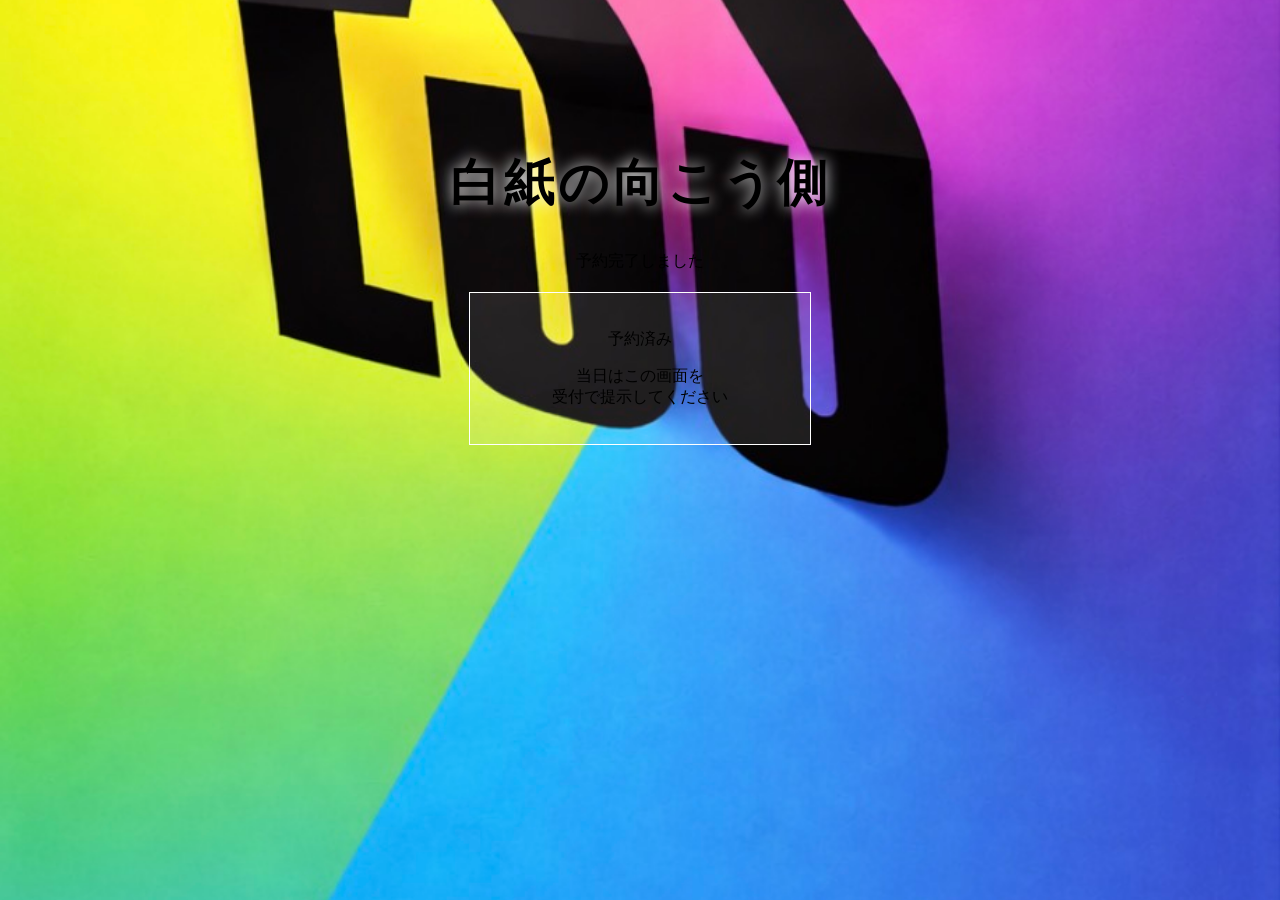
==== complete.html @ 4f67d164 "first commit" ====
<!DOCTYPE html>
<html>

<head>
    <meta charset="UTF-8">
    <title>予約完了</title>
    <link rel="stylesheet" href="style.css">
</head>

<body>

<div class="container">

    <h1>白紙の向こう側</h1>

    <p class="catchcopy">
        予約完了しました
    </p>

    <div class="info-box">

        <p>予約済み</p>

        <p>
            当日はこの画面を<br>
            受付で提示してください
        </p>

    </div>

</div>

</body>

</html>
---- style.css ----
body {
    background-image: url("images/background.jpg");
    background-size: cover;
    background-position: center;
    background-repeat: no-repeat;
}
h1 {
    text-align: center;
    font-size: 50px;
    margin-top: 150px;
    font-weight: bold;
    letter-spacing: 4px;
    text-shadow: 0 0 15px white;
}
p {
    text-align: center;
}
button {
    width: 250px;
    height: 60px;
}
.container {
    width: 600px;
    margin: 0 auto;
}
.reserve-button {
    display: block;
    margin: 40px auto;
    width: 250px;
    height: 60px;
    background-color: white;
    color: black;
    font-size: 20px;
    border: none;
    border-radius: 30px;
}
.reserve-button:hover {
    background-color: black;
    color: white;
}
.info-box {
    margin: 20px auto;
    padding: 20px;
    width: 300px;
    background-color: rgba(255, 255, 255, 0.1);
    border: 1px solid white;
}
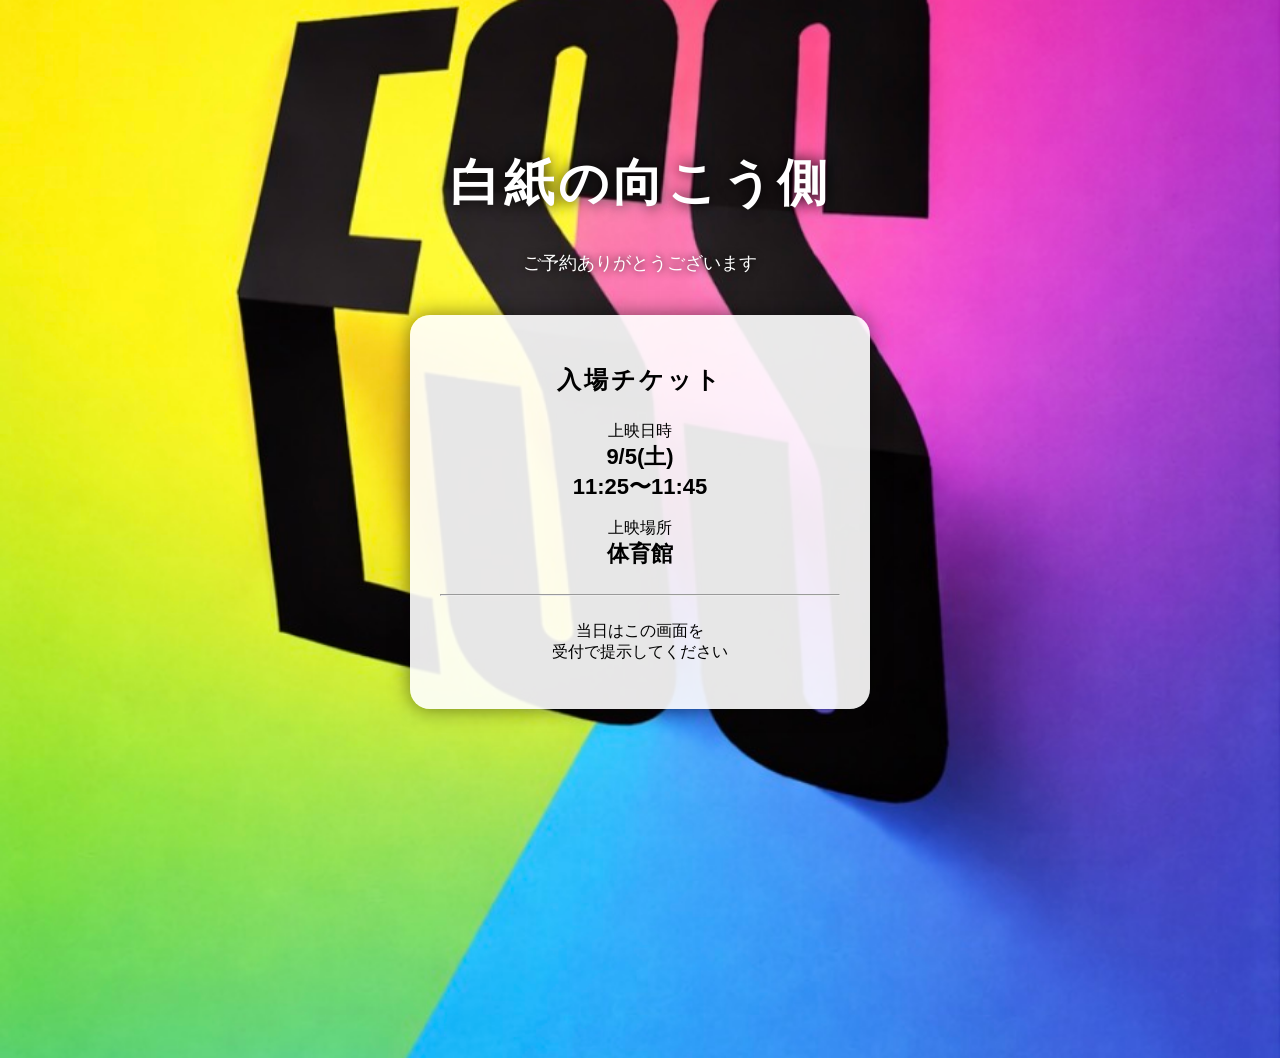
==== commit 01dc2af9: "improve complete page" ====
--- a/complete.html
+++ b/complete.html
@@ -1,9 +1,9 @@
 <!DOCTYPE html>
-<html>
+<html lang="ja">
 
 <head>
     <meta charset="UTF-8">
-    <title>予約完了</title>
+    <title>予約完了｜白紙の向こう側</title>
     <link rel="stylesheet" href="style.css">
 </head>
 
@@ -11,15 +11,28 @@
 
 <div class="container">
 
-    <h1>白紙の向こう側</h1>
+    <h1 class="title">白紙の向こう側</h1>
 
     <p class="catchcopy">
-        予約完了しました
+        ご予約ありがとうございます
     </p>
 
-    <div class="info-box">
+    <div class="ticket">
 
-        <p>予約済み</p>
+        <h2>入場チケット</h2>
+
+        <p>
+            上映日時<br>
+            <strong>9/5(土)<br>
+            11:25〜11:45</strong>
+        </p>
+
+        <p>
+            上映場所<br>
+            <strong>体育館</strong>
+        </p>
+
+        <hr>
 
         <p>
             当日はこの画面を<br>
--- a/style.css
+++ b/style.css
@@ -3,26 +3,37 @@
     background-size: cover;
     background-position: center;
     background-repeat: no-repeat;
+    min-height: 100vh;
+    color: white;
+    font-family: sans-serif;
 }
+
+.container {
+    width: 90%;
+    max-width: 600px;
+    margin: 0 auto;
+}
+
 h1 {
     text-align: center;
     font-size: 50px;
     margin-top: 150px;
     font-weight: bold;
     letter-spacing: 4px;
-    text-shadow: 0 0 15px white;
+    text-shadow: 0 0 15px black;
+    animation: fadeIn 2s ease;
 }
+
 p {
     text-align: center;
 }
-button {
-    width: 250px;
-    height: 60px;
+
+.catchcopy {
+    font-size: 18px;
+    margin-top: 30px;
+    text-shadow: 0 0 8px black;
 }
-.container {
-    width: 600px;
-    margin: 0 auto;
-}
+
 .reserve-button {
     display: block;
     margin: 40px auto;
@@ -33,15 +44,112 @@
     font-size: 20px;
     border: none;
     border-radius: 30px;
+    cursor: pointer;
+    box-shadow: 0 5px 15px rgba(0,0,0,0.4);
 }
+
 .reserve-button:hover {
     background-color: black;
     color: white;
 }
+
 .info-box {
     margin: 20px auto;
     padding: 20px;
     width: 300px;
-    background-color: rgba(255, 255, 255, 0.1);
+    background-color: rgba(0, 0, 0, 0.4);
     border: 1px solid white;
+    border-radius: 15px;
+}
+
+@media (max-width: 600px) {
+    h1 {
+        font-size: 35px;
+        margin-top: 100px;
+    }
+
+    .info-box {
+        width: 85%;
+    }
+}
+.story {
+    margin: 40px auto;
+    padding: 25px;
+    width: 85%;
+    max-width: 500px;
+    background-color: rgba(0, 0, 0, 0.45);
+    border-radius: 15px;
+    line-height: 1.8;
+}
+.info {
+    margin-top: 40px;
+}
+
+.info-box h2 {
+    margin-bottom: 15px;
+    font-size: 22px;
+}
+
+.info-box p {
+    font-size: 18px;
+    line-height: 1.6;
+}
+@keyframes fadeIn {
+    from {
+        opacity: 0;
+        transform: translateY(30px);
+    }
+
+    to {
+        opacity: 1;
+        transform: translateY(0);
+    }
+}
+.reserve-button {
+    animation: float 2s infinite ease-in-out;
+}
+
+@keyframes float {
+    0%, 100% {
+        transform: translateY(0);
+    }
+
+    50% {
+        transform: translateY(-8px);
+    }
+}
+.countdown {
+    margin: 30px auto;
+    text-align: center;
+    font-size: 20px;
+    text-shadow: 0 0 10px black;
+}
+
+#timer {
+    font-size: 32px;
+    font-weight: bold;
+}
+.ticket {
+    margin: 40px auto;
+    padding: 30px;
+    width: 85%;
+    max-width: 400px;
+    background-color: rgba(255, 255, 255, 0.9);
+    color: black;
+    border-radius: 20px;
+    text-align: center;
+    box-shadow: 0 0 20px rgba(0,0,0,0.5);
+}
+
+.ticket h2 {
+    margin-bottom: 25px;
+    letter-spacing: 3px;
+}
+
+.ticket strong {
+    font-size: 22px;
+}
+
+.ticket hr {
+    margin: 25px 0;
 }
